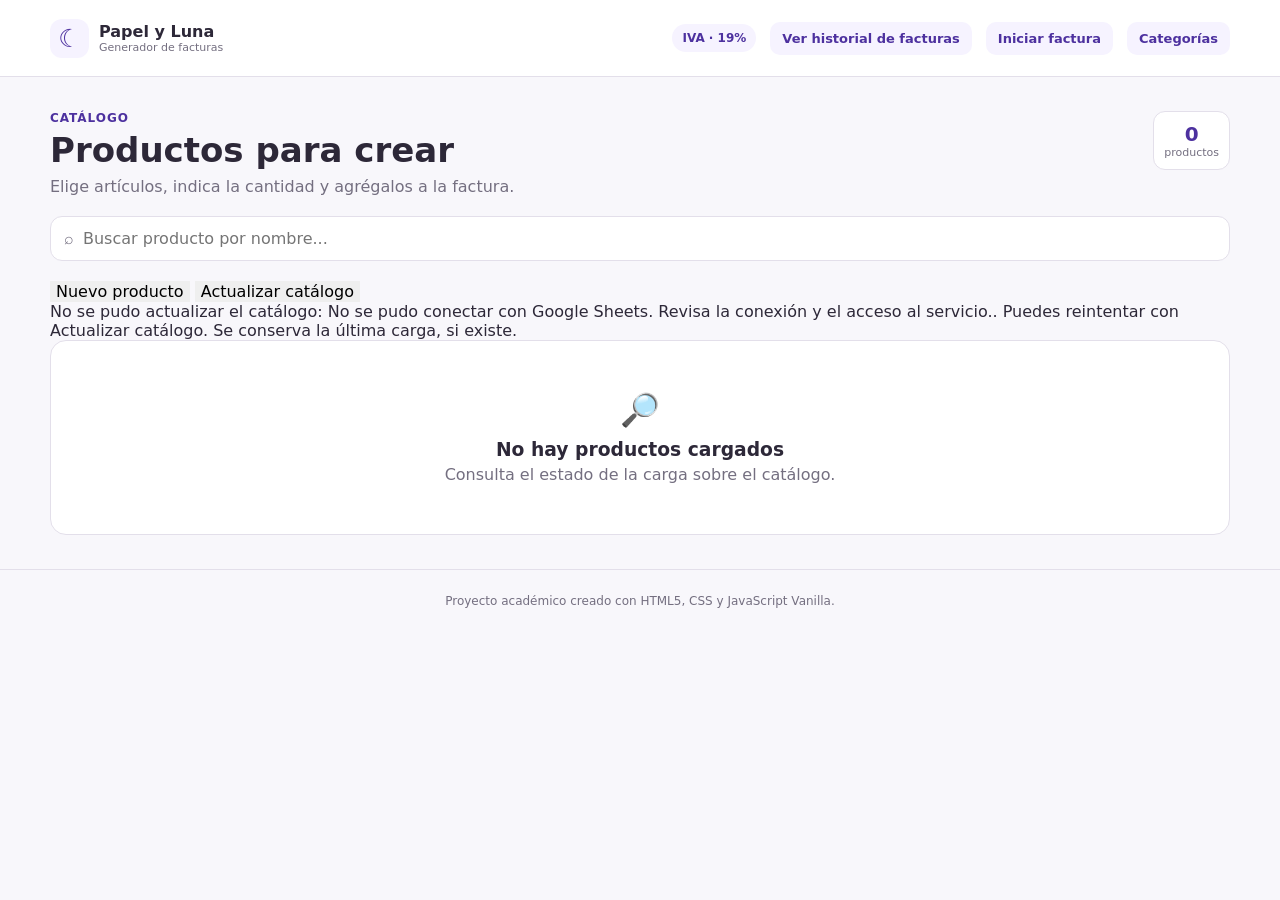
==== facturacion/index.html @ efb6a123 "fty" ====
<!DOCTYPE html>
<html lang="es">

<head>
    <meta charset="UTF-8">

    <meta
        name="viewport"
        content="width=device-width, initial-scale=1.0"
    >

    <meta
        name="description"
        content="Generador de facturas de la Papelería Papel y Luna"
    >

    <title>
        Papel y Luna | Generador de Facturas
    </title>

    <link
        rel="stylesheet"
        href="styles.css"
    >
</head>

<body>

    <!-- =====================================================
         ENCABEZADO
    ====================================================== -->

    <header class="header">

        <div class="container header__content">

            <a
                class="brand"
                href="#catalogo"
                aria-label="Papel y Luna, ir al catálogo"
            >

            
                <span
                    class="brand__icon"
                    aria-hidden="true"
                >
                    ☾
                </span>

                <span>

                    <strong>
                        Papel y Luna
                    </strong>

                    <small>
                        Generador de facturas
                    </small>

                </span>

            </a>

            <span class="tax-badge">
                IVA · 19%
            </span>

            <button
                id="historial"
                type="button"
            >
                Ver historial de facturas
            </button>

            <button
                id="inifactura"
                type="button"
            >
                Iniciar factura
            </button>

            <button id="btnCategorias" type="button"
                aria-controls="panelCategorias" aria-expanded="false">
                Categorías
            </button>

        </div>

    </header>


    <!-- =====================================================
         CONTENIDO
    ====================================================== -->

    <section id="panelCategorias" class="container categorias-panel" hidden
        aria-labelledby="tituloCategorias">
        <div class="categorias-encabezado">
            <h2 id="tituloCategorias">Categorías</h2>
            <button id="recargarCategorias" type="button">Actualizar lista</button>
        </div>
        <form id="formCategoria" class="categorias-form">
            <label for="nombreCategoria" id="etiquetaCategoria">Nueva categoría</label>
            <input id="nombreCategoria" class="input-text" type="text" required
                autocomplete="off" placeholder="Nombre de la categoría" disabled>
            <div class="categorias-acciones">
                <button id="guardarCategoria" type="submit" disabled>Crear categoría</button>
                <button id="cancelarCategoria" type="button" disabled>Cancelar</button>
            </div>
        </form>
        <label for="buscarCategorias">Buscar categoría por nombre</label>
        <input id="buscarCategorias" class="input-text" type="search" autocomplete="off"
            placeholder="Escribe el nombre de la categoría">
        <p id="estadoCategorias" role="status" aria-live="polite"></p>
        <ul id="listaCategorias" aria-label="Categorías disponibles"></ul>
    </section>

    <main class="container layout factura-no-iniciada">


        <!-- =================================================
             CATÁLOGO
        ================================================== -->

        <section
            id="catalogo"
            class="catalog"
            aria-labelledby="titulo-catalogo"
        >

            <div class="section-heading">

                <div>

                    <span class="eyebrow">
                        Catálogo
                    </span>

                    <h1 id="titulo-catalogo">
                        Productos para crear
                    </h1>

                    <p>
                        Elige artículos, indica la cantidad
                        y agrégalos a la factura.
                    </p>

                </div>

                <div class="counter">

                    <strong id="contadorProductos">
                        0
                    </strong>

                    <span>
                        productos
                    </span>

                </div>

            </div>


            <!-- BUSCADOR -->

            <label
                class="search"
                for="buscador"
            >

                <span aria-hidden="true">
                    ⌕
                </span>

                <input
                    id="buscador"
                    type="search"
                    placeholder="Buscar producto por nombre..."
                    autocomplete="off"
                >

            </label>


            <!--
                Las tarjetas se crean dinámicamente
                desde app.js
            -->

            <button id="nuevoProducto" type="button">Nuevo producto</button>
            <button id="recargarProductos" type="button">Actualizar catálogo</button>
            <form id="formProducto" class="producto-form" hidden>
                <h2 id="tituloProducto">Nuevo producto</h2>
                <label>Nombre<input id="productoNombre" required type="text"></label>
                <label>Código<input id="productoCodigo" type="text"></label>
                <label>Categoría<select id="productoCategoria" required></select></label>
                <label>Precio de venta<input id="productoPrecio" required type="number" min="0" step="any"></label>
                <label>Costo<input id="productoCosto" required type="number" min="0" step="any"></label>
                <label>Stock inicial<input id="productoStock" required type="number" min="0" step="1" value="0"></label>
                <label><input id="productoSeguimiento" type="checkbox" checked> Seguimiento de inventario</label>
                <p>El stock y el seguimiento se definen al crear. No se modifican desde esta edición.</p>
                <div>
                    <button id="guardarProducto" type="submit">Guardar producto</button>
                    <button id="cancelarProducto" type="button">Cancelar</button>
                </div>
                <p id="mensajeProducto" role="status" aria-live="polite"></p>
            </form>
            <p id="estadoProductos" role="status" aria-live="polite"></p>
            <div
                id="catalogoProductos"
                class="products-grid"
                aria-live="polite"
            ></div>

        </section>


        <!-- =================================================
             FACTURA
        ================================================== -->

        <aside
            id="panelFactura"
            class="invoice"
            aria-labelledby="titulo-factura"
            hidden
        >

            <div class="invoice__card">


                <!-- ENCABEZADO FACTURA -->

                <div class="invoice__header">

                    <div>

                        <span class="eyebrow">
                            Factura actual
                        </span>

                        <h2 id="titulo-factura">
                            Resumen de compra
                        </h2>

                    </div>

                    <span
                        id="contadorFactura"
                        class="invoice__count"
                        aria-label="Productos distintos en factura"
                    >
                        0
                    </span>

                </div>


                <!-- ENCABEZADOS -->

                <div
                    class="invoice__labels"
                    aria-hidden="true"
                >

                    <span>
                        Producto
                    </span>

                    <span>
                        Cant.
                    </span>

                    <span>
                        Subtotal
                    </span>

                    <span></span>

                </div>


                <!-- PRODUCTOS FACTURA -->

                <div
                    id="facturaItems"
                    class="invoice__items"
                    aria-live="polite"
                ></div>


                <!-- TOTALES -->

                <div
                    id="totalesFactura"
                    class="totals"
                ></div>


                <!-- DATOS FACTURA -->

                <div id="botonesFactura">

                    <div class="trabajador">

                        <label for="trabajador">
                            Nombre del trabajador:
                        </label>

                        <input
                            type="text"
                            id="trabajador"
                            name="Trabajador"
                            required
                            class="input-text"
                            autocomplete="off"
                        >

                    </div>


                    <label for="mtdpago">
                        Elige el método de pago:
                    </label>

                    <select
                        id="mtdpago"
                        name="mtdpago"
                    >

                        <option value="efectivo">
                            Efectivo
                        </option>

                        <option value="nequi">
                            Nequi
                        </option>

                        <option value="debito">
                            Tarjeta débito
                        </option>

                    </select>


                    <button
                        id="btnimprimirFactura"
                        type="button"
                    >
                        Imprimir factura
                    </button>


                    <button
                        id="btncancelarFactura"
                        type="button"
                    >
                        Cancelar factura
                    </button>


                    <button
                        id="btnGenerarFactura"
                        type="button"
                    >
                        Generar factura
                    </button>

                </div>

            </div>


            <!-- =================================================
                 DINERO RECIBIDO / CAMBIO
            ================================================== -->

            <div
                class="cambio"
                id="seccionCambio"
            >

                <label for="cambio">
                    Introduzca el dinero que le dio el cliente:
                </label>

                <input
                    type="number"
                    id="cambio"
                    name="cambio"
                    min="0"
                    step="1"
                    class="input-text"
                    placeholder="Ej. 100000"
                >

                <div
                    id="resultadoCambio"
                    class="resultado-cambio"
                    aria-live="polite"
                >
                    El cambio que se le debe dar al cliente es:
                    <strong>$ 0</strong>
                </div>

            </div>


            <!-- =================================================
                 CONFIRMACIÓN
            ================================================== -->

            <div
                id="ventaConfirmada"
                class="venta-confirmada"
                aria-live="polite"
            >
                <p>
                    Venta pendiente
                </p>
            </div>

        </aside>

    </main>


    <!-- =====================================================
         TOAST
    ====================================================== -->

    <div
        id="toast"
        class="toast"
        role="status"
        aria-live="polite"
    ></div>


    <!-- =====================================================
         FOOTER
    ====================================================== -->

    <footer class="footer">
        Proyecto académico creado con HTML5,
        CSS y JavaScript Vanilla.
    </footer>


    <!-- =====================================================
         JAVASCRIPT
    ====================================================== -->

    <script src="utils.js"></script>

    <script src="api.js"></script>

    <script src="categories.js"></script>

    <script src="products.js"></script>
    <script src="product-form.js"></script>

    <script src="Historial_de_ventas.js"></script>

    <script src="app.js"></script>

</body>

</html>
---- facturacion/styles.css ----
/* =========================================================
   BASE DE LA APLICACIÓN
========================================================= */

:root {
    --primary: #6847c7;
    --primary-dark: #4d319f;
    --surface: #ffffff;
    --surface-soft: #f6f3ff;
    --page: #f8f7fb;
    --text: #2d2838;
    --text-soft: #746f80;
    --border: #e3dfea;
    --danger-bg: #fff0f2;
    --danger-text: #b12d4d;
    --success-bg: #ebf8f1;
    --success-text: #18724c;
    --radius-md: 16px;
    --shadow-sm: 0 2px 8px rgba(45, 40, 56, .06);
    --shadow-md: 0 12px 24px rgba(45, 40, 56, .12);
    --transition: 180ms ease;
}

* { box-sizing: border-box; }

body {
    min-width: 320px;
    margin: 0;
    background: var(--page);
    color: var(--text);
    font-family: Inter, ui-sans-serif, system-ui, -apple-system, BlinkMacSystemFont, "Segoe UI", sans-serif;
}

button, input, select { font: inherit; }
button { cursor: pointer; border: 0; }
button:focus-visible, input:focus-visible, select:focus-visible, a:focus-visible { outline: 3px solid #bba9f5; outline-offset: 2px; }

.container { width: min(1180px, calc(100% - 32px)); margin: 0 auto; }
.header { background: var(--surface); border-bottom: 1px solid var(--border); }
.header__content { display: flex; align-items: center; gap: 14px; min-height: 76px; }
.brand { display: inline-flex; align-items: center; gap: 10px; color: inherit; text-decoration: none; margin-right: auto; }
.brand__icon { display: grid; place-items: center; width: 39px; height: 39px; border-radius: 12px; background: var(--surface-soft); color: var(--primary-dark); font-size: 25px; }
.brand strong, .brand small { display: block; }
.brand small { color: var(--text-soft); font-size: 11px; }
.tax-badge { padding: 7px 10px; border-radius: 999px; background: var(--surface-soft); color: var(--primary-dark); font-size: 12px; font-weight: 700; }
.header button { padding: 9px 12px; border-radius: 10px; background: var(--surface-soft); color: var(--primary-dark); font-size: 13px; font-weight: 700; }
.header button:hover { background: #e9e2ff; }

/* Categorías: panel independiente, sin cambiar la distribución de facturación. */
.header__content { flex-wrap: wrap; padding-top: 10px; padding-bottom: 10px; }
.categorias-panel { margin-top: 24px; padding: 20px; border: 1px solid var(--border); border-radius: var(--radius-md); background: var(--surface); }
.categorias-encabezado { display: flex; flex-wrap: wrap; align-items: center; justify-content: space-between; gap: 12px; margin-bottom: 16px; }
.categorias-encabezado button { padding: 10px 14px; border-radius: 10px; background: var(--surface-soft); color: var(--primary-dark); }
.categorias-panel label { display: block; margin-bottom: 6px; }
.categorias-panel p { margin-top: 12px; }
.categorias-panel ul { margin: 12px 0 0; padding: 0; list-style: none; }
.categorias-panel li { padding: 10px 0; border-bottom: 1px solid var(--border); overflow-wrap: anywhere; }
.categorias-panel .categorias-error { color: var(--danger-text); }
.categorias-panel button:disabled, .categorias-panel input:disabled { opacity: .6; cursor: wait; }
.categorias-form { margin-bottom: 24px; padding-bottom: 20px; border-bottom: 1px solid var(--border); }
.categorias-acciones { display: flex; flex-wrap: wrap; gap: 8px; margin-top: 8px; }
.categorias-acciones button { padding: 10px 14px; border-radius: 10px; background: var(--surface-soft); color: var(--primary-dark); }
#guardarCategoria { background: var(--primary); color: white; }
.categorias-panel li { display: flex; flex-wrap: wrap; align-items: center; justify-content: space-between; gap: 8px; }
.categorias-panel li > span { min-width: 0; flex: 1 1 180px; }

.layout { display: grid; grid-template-columns: minmax(0, 1fr) minmax(330px, 390px); gap: 28px; padding: 34px 0; align-items: start; }
.layout.factura-no-iniciada { grid-template-columns: minmax(0, 1fr); }
.section-heading { display: flex; justify-content: space-between; gap: 16px; align-items: start; margin-bottom: 20px; }
.eyebrow { display: block; margin-bottom: 5px; color: var(--primary-dark); font-size: 12px; font-weight: 800; letter-spacing: .08em; text-transform: uppercase; }
h1, h2, h3, p { margin: 0; }
h1 { font-size: clamp(25px, 3vw, 34px); }
.section-heading p { max-width: 560px; margin-top: 7px; color: var(--text-soft); }
.counter { min-width: 76px; padding: 10px; border: 1px solid var(--border); border-radius: 12px; background: var(--surface); text-align: center; }
.counter strong, .counter span { display: block; }
.counter strong { color: var(--primary-dark); font-size: 20px; }
.counter span { color: var(--text-soft); font-size: 11px; }
.search { display: flex; align-items: center; gap: 9px; margin-bottom: 20px; padding: 0 13px; border: 1px solid var(--border); border-radius: 12px; background: var(--surface); color: var(--text-soft); }
.search input { width: 100%; padding: 12px 0; border: 0; outline: 0; background: transparent; }
.products-grid { display: grid; grid-template-columns: repeat(auto-fill, minmax(225px, 1fr)); gap: 18px; }

.invoice { position: sticky; top: 18px; }
.invoice__card, .cambio { padding: 20px; border: 1px solid var(--border); border-radius: var(--radius-md); background: var(--surface); box-shadow: var(--shadow-sm); }
.invoice__header { display: flex; align-items: start; justify-content: space-between; gap: 12px; }
.invoice__header h2 { font-size: 21px; }
.invoice__count { display: grid; place-items: center; min-width: 30px; height: 30px; border-radius: 999px; background: var(--surface-soft); color: var(--primary-dark); font-size: 13px; font-weight: 800; }
.invoice__labels, .factura-fila { margin-top: 16px; }
.invoice__labels { display: grid; grid-template-columns: minmax(0, 1.5fr) 70px 100px 40px; gap: 8px; padding: 0 20px 7px; color: var(--text-soft); font-size: 10px; font-weight: 800; text-transform: uppercase; }
.invoice__items { max-height: 330px; overflow: auto; }
.empty-state { display: grid; min-height: 180px; place-items: center; padding: 25px; text-align: center; color: var(--text-soft); }
.empty-icon { font-size: 33px; }
.empty-state h3 { margin: 8px 0 5px; color: var(--text); font-size: 15px; }
.totals { margin-top: 10px; padding: 15px 0; border-top: 1px solid var(--border); }
#botonesFactura { display: grid; gap: 11px; }
#botonesFactura label { font-size: 12px; font-weight: 700; }
.trabajador { display: grid; gap: 6px; }
.input-text, #mtdpago { width: 100%; min-height: 42px; padding: 9px 11px; border: 1px solid var(--border); border-radius: 10px; background: var(--surface); color: var(--text); }
#botonesFactura button { min-height: 42px; padding: 9px 12px; border-radius: 10px; background: var(--surface-soft); color: var(--primary-dark); font-weight: 800; }
#botonesFactura #btnGenerarFactura { background: var(--primary); color: #fff; }
#botonesFactura #btncancelarFactura { background: var(--danger-bg); color: var(--danger-text); }
.cambio { margin-top: 14px; display: grid; gap: 9px; }
.cambio label { font-size: 12px; font-weight: 700; }
.footer { padding: 24px 16px; border-top: 1px solid var(--border); color: var(--text-soft); text-align: center; font-size: 12px; }

/* Complementos de facturación */


/* =========================================================
   TARJETAS DE PRODUCTOS
========================================================= */

.product-card {
    overflow: hidden;
    background: var(--surface);
    border: 1px solid var(--border);
    border-radius: var(--radius-md);
    box-shadow: var(--shadow-sm);
    transition:
        transform var(--transition),
        box-shadow var(--transition);
}

.product-card:hover {
    transform: translateY(-3px);
    box-shadow: var(--shadow-md);
}

.product-image {
    position: relative;
    height: 190px;
    overflow: hidden;
    background: var(--surface-soft);
}

.product-image img {
    width: 100%;
    height: 100%;
    object-fit: cover;
}

.categoria {
    position: absolute;
    left: 12px;
    bottom: 12px;
    padding: 6px 10px;
    border-radius: 999px;
    background: rgba(255, 255, 255, 0.92);
    color: var(--primary-dark);
    font-size: 11px;
    font-weight: 700;
}

.product-body {
    padding: 17px;
}

.product-body h3 {
    font-size: 17px;
}

.descripcion {
    min-height: 42px;
    margin-top: 6px;
    color: var(--text-soft);
    font-size: 13px;
}

.product-bottom {
    display: flex;
    align-items: flex-end;
    justify-content: space-between;
    gap: 12px;
    margin-top: 18px;
}

.precio {
    display: block;
    margin-bottom: 9px;
    color: var(--primary-dark);
    font-size: 17px;
    font-weight: 800;
}

.cantidad-control {
    display: flex;
    align-items: center;
    gap: 7px;
}

.cantidad-control label {
    color: var(--text-soft);
    font-size: 11px;
}

.cantidad-control input {
    width: 65px;
    min-height: 36px;
    padding: 6px 8px;
    border: 1px solid var(--border);
    border-radius: 9px;
    outline: none;
}

.btn-agregar {
    min-height: 40px;
    padding: 9px 14px;
    border-radius: 11px;
    background: var(--primary);
    color: white;
    font-size: 12px;
    font-weight: 800;
}

.btn-agregar:hover {
    background: var(--primary-dark);
}


/* =========================================================
   FILAS DE FACTURA
========================================================= */

.factura-fila {
    display: grid;

    grid-template-columns:
        minmax(0, 1.5fr)
        70px
        100px
        40px;

    gap: 8px;

    align-items: center;

    padding: 12px 20px;

    border-bottom:
        1px solid var(--border);
}

.nombre-producto {
    min-width: 0;
}

.nombre-producto strong {
    display: block;
    font-size: 13px;
}

.nombre-producto small {
    display: block;
    margin-top: 3px;
    color: var(--text-soft);
    font-size: 11px;
}

.cantidad-factura {
    width: 65px;
    min-height: 36px;
    padding: 5px 7px;
    border: 1px solid var(--border);
    border-radius: 9px;
    outline: none;
}

.subtotal-producto {
    color: var(--primary-dark);
    font-size: 12px;
    font-weight: 700;
}

.btn-eliminar {
    width: 34px;
    height: 34px;
    border-radius: 9px;
    background: var(--danger-bg);
    color: var(--danger-text);
    font-size: 19px;
    font-weight: 700;
}


/* =========================================================
   TOTALES
========================================================= */

.total-linea {
    display: flex;
    justify-content: space-between;
    gap: 16px;
    padding: 4px 0;
    font-size: 14px;
}

.total-final {
    margin-top: 8px;
    padding-top: 10px;
    border-top: 1px solid var(--border);
    font-size: 16px;
    font-weight: 800;
}


/* =========================================================
   CAMBIO
========================================================= */

.resultado-cambio {
    display: flex;
    justify-content: space-between;
    gap: 12px;

    padding: 11px 13px;

    border-radius: 10px;

    background: var(--surface-soft);

    color: var(--text-soft);

    font-size: 13px;
}

.resultado-cambio strong {
    color: var(--primary-dark);
}

.resultado-error {
    background: var(--danger-bg);
    color: var(--danger-text);
}

.resultado-error strong {
    color: var(--danger-text);
}

.resultado-correcto {
    background: var(--success-bg);
    color: var(--success-text);
}

.resultado-correcto strong {
    color: var(--success-text);
}

.oculto {
    display: none !important;
}


/* =========================================================
   VENTA CONFIRMADA
========================================================= */

.venta-confirmada {
    width: min(100%, 920px);
}

.venta-confirmada p,
.venta-confirmada > div {
    padding: 13px 16px;
    text-align: center;

    color: var(--text-soft);

    background: var(--surface);

    border:
        1px solid var(--border);

    border-radius: 12px;

    font-size: 13px;
}

.venta-confirmada.confirmada > div {
    display: flex;
    flex-wrap: wrap;
    justify-content: center;
    gap: 7px 18px;

    color: var(--success-text);

    background: var(--success-bg);

    border-color: #c9e5d9;
}

.venta-confirmada.confirmada strong {
    width: 100%;
    font-size: 15px;
}

.venta-confirmada.confirmada span {
    font-size: 12px;
}


/* =========================================================
   TOAST
========================================================= */

.toast {
    opacity: 0;
    pointer-events: none;
    transform: translateY(10px);

    transition:
        opacity var(--transition),
        transform var(--transition);
}

.toast.visible {
    opacity: 1;
    pointer-events: auto;
    transform: translateY(0);
}

.toast.success {
    background: var(--success-text);
}

.toast.error {
    background: var(--danger-text);
}


/* =========================================================
   SIN RESULTADOS
========================================================= */

.no-results {
    grid-column: 1 / -1;

    padding: 50px 20px;

    text-align: center;

    background: var(--surface);

    border:
        1px solid var(--border);

    border-radius: var(--radius-md);
}

.no-results span {
    font-size: 32px;
}

.no-results h3 {
    margin-top: 10px;
}

.no-results p {
    margin-top: 5px;
    color: var(--text-soft);
}


/* =========================================================
   MÓVIL
========================================================= */

@media (max-width: 650px) {

    .header__content {
        flex-wrap: wrap;
        padding: 12px 0;
    }

    .brand {
        width: 100%;
    }

    .layout {
        grid-template-columns: minmax(0, 1fr);
        padding-top: 22px;
    }

    .invoice {
        position: static;
    }

    .factura-fila {

        grid-template-columns:
            minmax(0, 1fr)
            64px
            38px;

        grid-template-areas:
            "producto cantidad eliminar"
            "subtotal subtotal subtotal";

        padding:
            12px
            16px;
    }

    .nombre-producto {
        grid-area: producto;
    }

    .cantidad-factura {
        grid-area: cantidad;
        width: 60px;
    }

    .subtotal-producto {
        grid-area: subtotal;
        margin-top: 5px;
    }

    .btn-eliminar {
        grid-area: eliminar;
    }

    
    .product-bottom {
        align-items: stretch;
        flex-direction: column;
    }

    .btn-agregar {
        width: 100%;
    }

    .resultado-cambio {
        align-items: flex-start;
        flex-direction: column;
    }

    .venta-confirmada.confirmada > div {
        align-items: center;
        flex-direction: column;
    }

}
.producto-form:not([hidden]) {
    display: grid;
    gap: 12px;
    padding: 16px;
    margin: 16px 0;
    border: 1px solid #d8d8e0;
    border-radius: 12px;
}
.producto-form label { display: grid; gap: 4px; min-width: 0; }
.producto-form input:not([type="checkbox"]), .producto-form select {
    width: 100%; min-width: 0; box-sizing: border-box; padding: 8px;
}
.producto-form button, .btn-editar-producto { margin: 4px 0; }
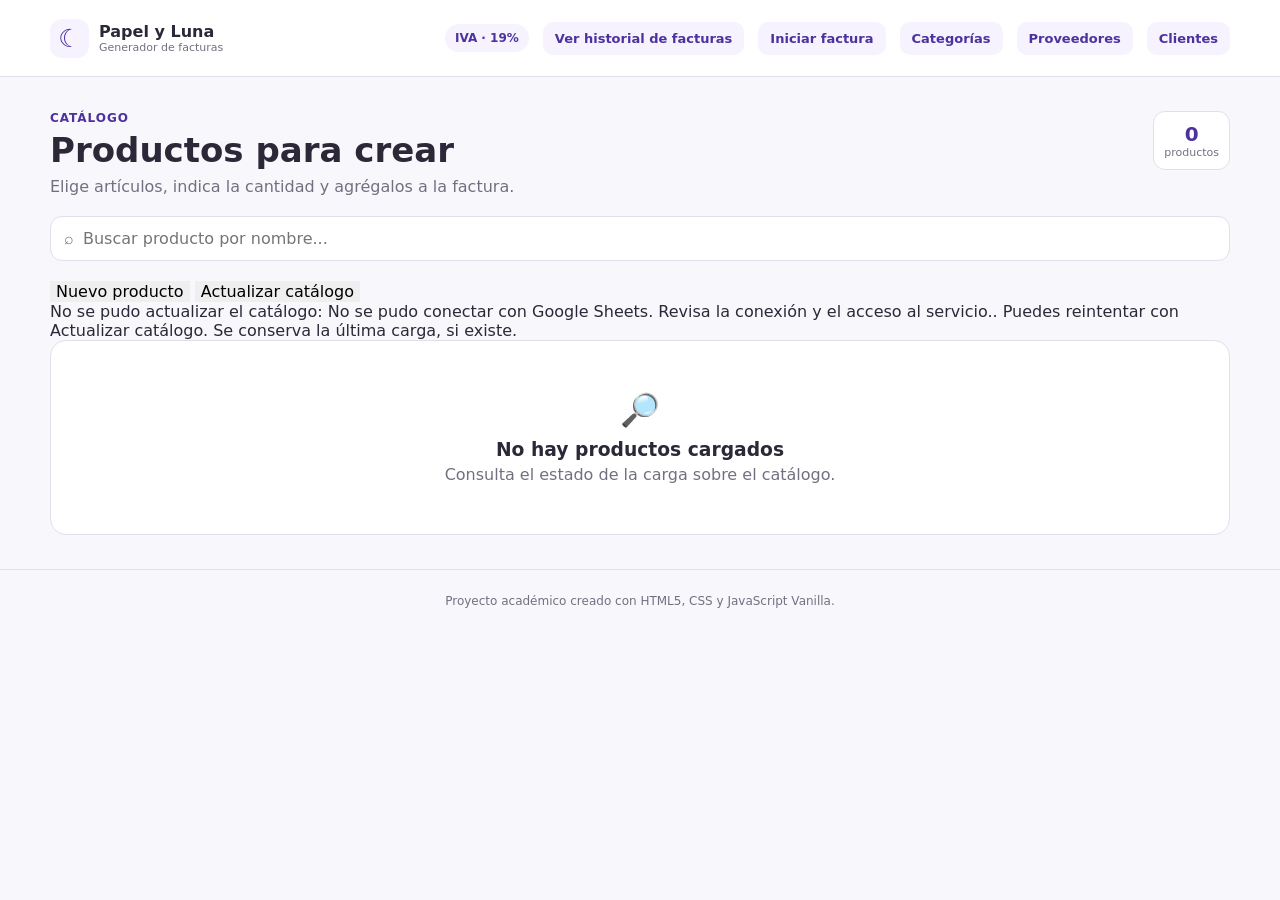
==== commit 8a22dcb5: "dfb" ====
--- a/facturacion/index.html
+++ b/facturacion/index.html
@@ -84,6 +84,10 @@
                 aria-controls="panelCategorias" aria-expanded="false">
                 Categorías
             </button>
+            <button id="btnProveedores" type="button"
+                aria-controls="panelProveedores" aria-expanded="false">Proveedores</button>
+            <button id="btnClientes" type="button"
+                aria-controls="panelClientes" aria-expanded="false">Clientes</button>
 
         </div>
 
@@ -114,6 +118,54 @@
             placeholder="Escribe el nombre de la categoría">
         <p id="estadoCategorias" role="status" aria-live="polite"></p>
         <ul id="listaCategorias" aria-label="Categorías disponibles"></ul>
+    </section>
+
+    <section id="panelProveedores" class="container categorias-panel" hidden aria-labelledby="tituloProveedores">
+        <div class="categorias-encabezado">
+            <h2 id="tituloProveedores">Proveedores</h2>
+            <button id="recargarProveedores" type="button">Actualizar lista</button>
+        </div>
+        <form id="formProveedor" class="categorias-form">
+            <h3 id="etiquetaProveedor">Nuevo proveedor</h3>
+            <label for="proveedorNombre">Nombre (obligatorio)</label>
+            <input id="proveedorNombre" class="input-text" type="text" required disabled>
+            <label for="proveedorTelefono">Teléfono</label>
+            <input id="proveedorTelefono" class="input-text" type="tel" disabled>
+            <label for="proveedorCorreo">Correo</label>
+            <input id="proveedorCorreo" class="input-text" type="email" disabled>
+            <div class="categorias-acciones">
+                <button id="guardarProveedor" type="submit" disabled>Guardar proveedor</button>
+                <button id="cancelarProveedor" type="button" disabled>Cancelar edición</button>
+            </div>
+        </form>
+        <label for="buscarProveedores">Buscar por nombre, teléfono o correo</label>
+        <input id="buscarProveedores" class="input-text" type="search" disabled>
+        <p id="estadoProveedores" role="status" aria-live="polite"></p>
+        <ul id="listaProveedores" aria-label="Proveedores registrados"></ul>
+    </section>
+
+    <section id="panelClientes" class="container categorias-panel" hidden aria-labelledby="tituloClientes">
+        <div class="categorias-encabezado">
+            <h2 id="tituloClientes">Clientes</h2>
+            <button id="recargarClientes" type="button">Actualizar lista</button>
+        </div>
+        <form id="formCliente" class="categorias-form">
+            <h3 id="etiquetaCliente">Nuevo cliente</h3>
+            <label for="clienteNombre">Nombre (obligatorio)</label>
+            <input id="clienteNombre" class="input-text" type="text" required disabled>
+            <label for="clienteTelefono">Teléfono</label>
+            <input id="clienteTelefono" class="input-text" type="tel" disabled>
+            <label for="clienteCorreo">Correo</label>
+            <input id="clienteCorreo" class="input-text" type="email" disabled>
+            <div class="categorias-acciones">
+                <button id="guardarCliente" type="submit" disabled>Guardar cliente</button>
+                <button id="cancelarCliente" type="button" disabled>Cancelar edición</button>
+            </div>
+        </form>
+        <label for="buscarClientes">Buscar por nombre, teléfono o correo</label>
+        <input id="buscarClientes" class="input-text" type="search" disabled>
+        <p id="estadoClientes" role="status" aria-live="polite"></p>
+        <ul id="listaClientes" aria-label="Clientes registrados"></ul>
     </section>
 
     <main class="container layout factura-no-iniciada">
@@ -458,6 +510,8 @@
     <script src="api.js"></script>
 
     <script src="categories.js"></script>
+    <script src="suppliers.js"></script>
+    <script src="customers.js"></script>
 
     <script src="products.js"></script>
     <script src="product-form.js"></script>
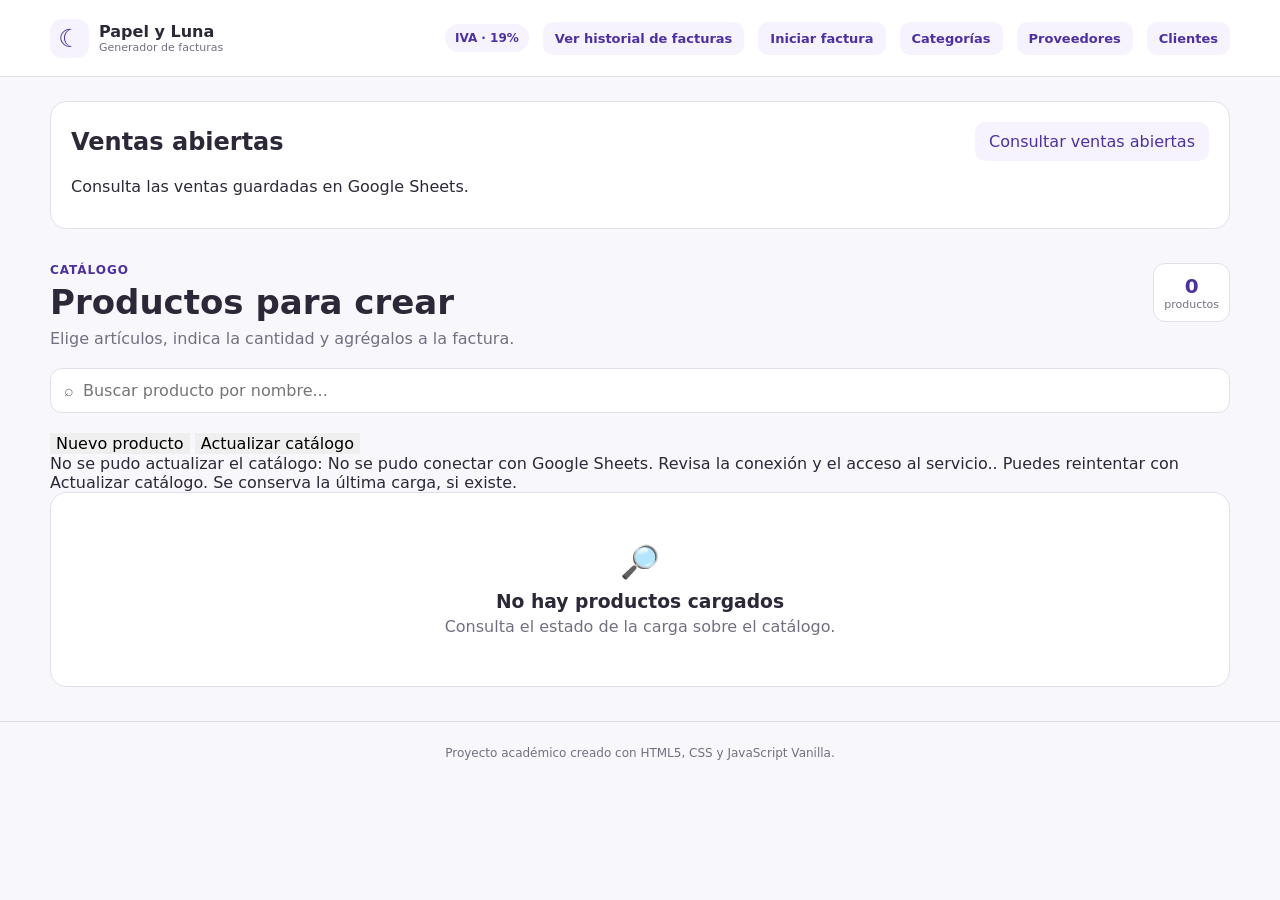
==== commit eba96275: "dtg" ====
--- a/facturacion/index.html
+++ b/facturacion/index.html
@@ -20,7 +20,7 @@
 
     <link
         rel="stylesheet"
-        href="styles.css"
+        href="styles.css?v=mvp2-ventas-2"
     >
 </head>
 
@@ -168,6 +168,16 @@
         <ul id="listaClientes" aria-label="Clientes registrados"></ul>
     </section>
 
+    <section class="container categorias-panel" id="panelVentasAbiertas" aria-labelledby="tituloVentasAbiertas">
+        <div class="categorias-encabezado">
+            <h2 id="tituloVentasAbiertas">Ventas abiertas</h2>
+            <button id="recargarVentasAbiertas" type="button">Consultar ventas abiertas</button>
+            <button id="reintentarCierre" type="button" hidden>Reintentar cierre pendiente</button>
+        </div>
+        <p id="estadoVentasAbiertas" role="status" aria-live="polite">Consulta las ventas guardadas en Google Sheets.</p>
+        <ul id="listaVentasAbiertas"></ul>
+    </section>
+
     <main class="container layout factura-no-iniciada">
 
 
@@ -373,6 +383,13 @@
                     </div>
 
 
+                    <label for="clienteVenta">Cliente (opcional, obligatorio para Debe)</label>
+                    <select id="clienteVenta" disabled>
+                        <option value="">Sin cliente</option>
+                    </select>
+                    <button id="recargarClientesVenta" type="button">Actualizar clientes</button>
+                    <p id="estadoClientesVenta" role="status" aria-live="polite"></p>
+
                     <label for="mtdpago">
                         Elige el método de pago:
                     </label>
@@ -393,6 +410,7 @@
                         <option value="debito">
                             Tarjeta débito
                         </option>
+                        <option value="debe">Debe</option>
 
                     </select>
 
@@ -419,6 +437,7 @@
                     >
                         Generar factura
                     </button>
+                    <button id="guardarVentaAbierta" type="button">Guardar como abierta</button>
 
                 </div>
 
@@ -505,20 +524,22 @@
          JAVASCRIPT
     ====================================================== -->
 
-    <script src="utils.js"></script>
-
-    <script src="api.js"></script>
-
-    <script src="categories.js"></script>
-    <script src="suppliers.js"></script>
-    <script src="customers.js"></script>
-
-    <script src="products.js"></script>
-    <script src="product-form.js"></script>
-
-    <script src="Historial_de_ventas.js"></script>
-
-    <script src="app.js"></script>
+    <script src="utils.js?v=mvp2-ventas-2"></script>
+
+    <script src="api.js?v=mvp2-ventas-2"></script>
+
+    <script src="categories.js?v=mvp2-ventas-2"></script>
+    <script src="suppliers.js?v=mvp2-ventas-2"></script>
+    <script src="customers.js?v=mvp2-ventas-2"></script>
+    <script src="sale-customer.js?v=mvp2-ventas-2"></script>
+    <script src="open-sales.js?v=mvp2-ventas-2"></script>
+    <script src="sales-data.js?v=mvp2-ventas-2"></script>
+    <script src="close-sales.js?v=mvp2-ventas-2"></script>
+
+    <script src="products.js?v=mvp2-ventas-2"></script>
+    <script src="product-form.js?v=mvp2-ventas-2"></script>
+
+    <script src="app.js?v=mvp2-ventas-2"></script>
 
 </body>
 
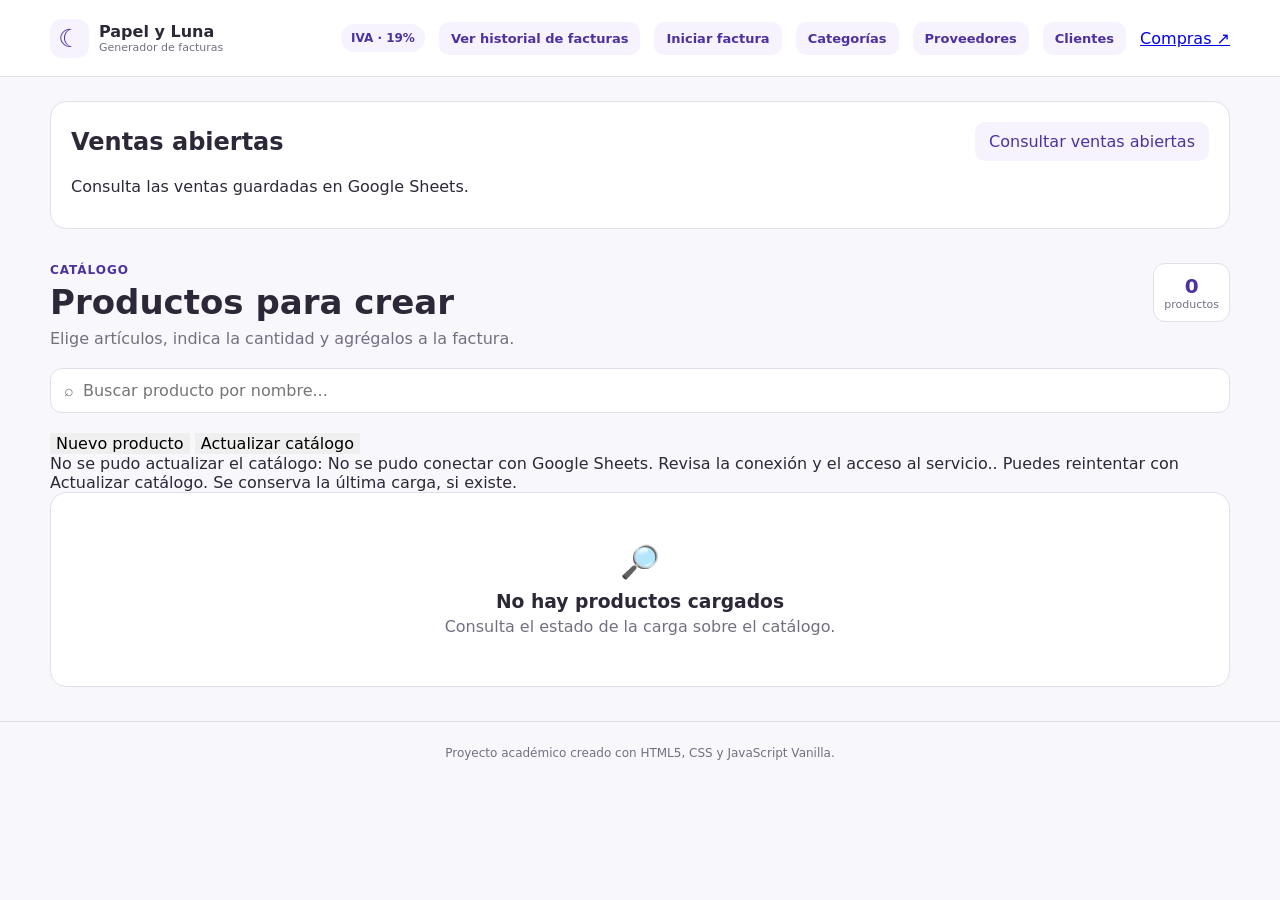
==== commit 09932405: "fyu" ====
--- a/facturacion/index.html
+++ b/facturacion/index.html
@@ -88,6 +88,7 @@
                 aria-controls="panelProveedores" aria-expanded="false">Proveedores</button>
             <button id="btnClientes" type="button"
                 aria-controls="panelClientes" aria-expanded="false">Clientes</button>
+            <a href="compras.html" target="_blank" rel="noopener">Compras ↗</a>
 
         </div>
 
@@ -526,20 +527,20 @@
 
     <script src="utils.js?v=mvp2-ventas-2"></script>
 
-    <script src="api.js?v=mvp2-ventas-2"></script>
+    <script src="api.js?v=mvp2-compras-1"></script>
 
     <script src="categories.js?v=mvp2-ventas-2"></script>
     <script src="suppliers.js?v=mvp2-ventas-2"></script>
     <script src="customers.js?v=mvp2-ventas-2"></script>
     <script src="sale-customer.js?v=mvp2-ventas-2"></script>
-    <script src="open-sales.js?v=mvp2-ventas-2"></script>
+    <script src="open-sales.js?v=mvp2-cierre-3"></script>
     <script src="sales-data.js?v=mvp2-ventas-2"></script>
-    <script src="close-sales.js?v=mvp2-ventas-2"></script>
+    <script src="close-sales.js?v=mvp2-cierre-3"></script>
 
     <script src="products.js?v=mvp2-ventas-2"></script>
     <script src="product-form.js?v=mvp2-ventas-2"></script>
 
-    <script src="app.js?v=mvp2-ventas-2"></script>
+    <script src="app.js?v=mvp2-cierre-3"></script>
 
 </body>
 
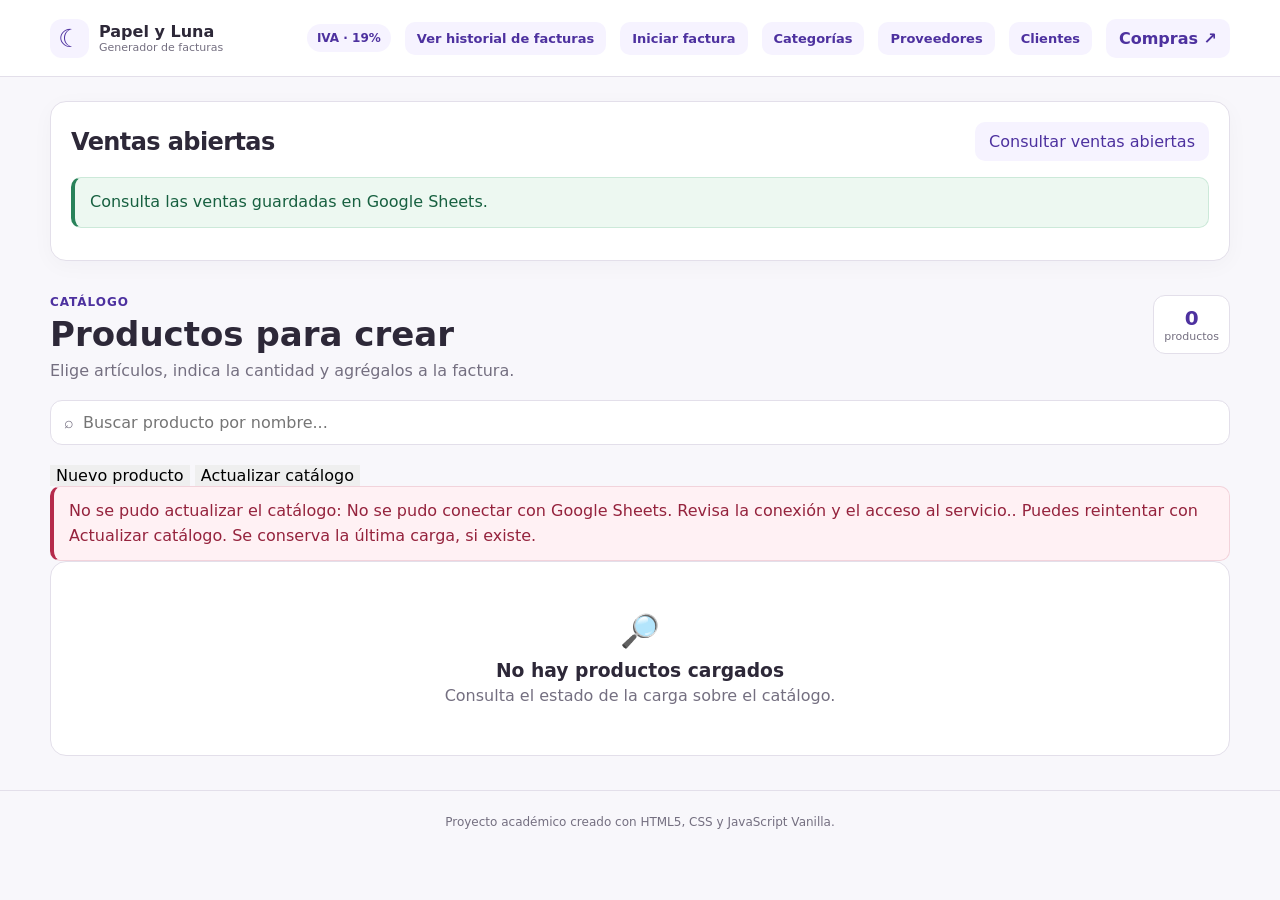
==== commit 61a8361b: "egr" ====
--- a/facturacion/index.html
+++ b/facturacion/index.html
@@ -2,6 +2,7 @@
 <html lang="es">
 
 <head>
+    <script src="ui-feedback.js?v=1"></script>
     <meta charset="UTF-8">
 
     <meta
@@ -22,7 +23,9 @@
         rel="stylesheet"
         href="styles.css?v=mvp2-ventas-2"
     >
+    <link rel="stylesheet" href="ui-theme.css?v=1">
 </head>
+
 
 <body>
 
@@ -529,18 +532,18 @@
 
     <script src="api.js?v=mvp2-compras-1"></script>
 
-    <script src="categories.js?v=mvp2-ventas-2"></script>
-    <script src="suppliers.js?v=mvp2-ventas-2"></script>
-    <script src="customers.js?v=mvp2-ventas-2"></script>
+    <script src="categories.js?v=mvp2-ui-1"></script>
+    <script src="suppliers.js?v=mvp2-ui-1"></script>
+    <script src="customers.js?v=mvp2-ui-1"></script>
     <script src="sale-customer.js?v=mvp2-ventas-2"></script>
-    <script src="open-sales.js?v=mvp2-cierre-3"></script>
+    <script src="open-sales.js?v=mvp2-ui-1"></script>
     <script src="sales-data.js?v=mvp2-ventas-2"></script>
     <script src="close-sales.js?v=mvp2-cierre-3"></script>
 
     <script src="products.js?v=mvp2-ventas-2"></script>
-    <script src="product-form.js?v=mvp2-ventas-2"></script>
-
-    <script src="app.js?v=mvp2-cierre-3"></script>
+    <script src="product-form.js?v=mvp2-ui-1"></script>
+
+    <script src="app.js?v=mvp2-ui-1"></script>
 
 </body>
 
--- a/facturacion/ui-theme.css
+++ b/facturacion/ui-theme.css
@@ -0,0 +1,71 @@
+/* Complementos compartidos; conserva la paleta, las tablas y el catálogo existentes. */
+:root { --ui-morado: #6847c7; --ui-tinta: #2d2838; --ui-borde: #e3dfea; --ui-rojo: #a52243; }
+button, select, input { font: inherit; }
+button { transition: background-color .18s ease, box-shadow .18s ease, transform .18s ease; }
+button:focus-visible, summary:focus-visible, select:focus-visible { outline: 3px solid #bba9f5; outline-offset: 3px; }
+button:disabled { cursor: not-allowed; opacity: .55; }
+.categorias-panel, .producto-form, .compras section { box-shadow: 0 5px 22px #2d283808; }
+.categorias-panel h2, .compras h2 { letter-spacing: -.025em; }
+.categorias-form { display: grid; gap: 9px; }
+.categorias-form input, .producto-form input:not([type=checkbox]), .producto-form select,
+.compra-campos input, .compra-campos select { border: 1px solid var(--ui-borde); border-radius: 11px; padding: 11px 12px; background: #fff; color: var(--ui-tinta); }
+.categorias-form input:focus, .producto-form input:focus, .compra-campos input:focus { border-color: #a78fe5; box-shadow: 0 0 0 3px #6847c710; }
+.categorias-acciones button, .producto-form button, .compras button, #recargarHistorial,
+#revisarMigracion, #reintentarImportacion, .importar-historica {
+    min-height: 42px; padding: 10px 16px; border: 1px solid var(--ui-borde); border-radius: 11px;
+    background: #f6f3ff; color: #4d319f; font-weight: 650;
+}
+.categorias-acciones button:hover:not(:disabled), .compras button:hover:not(:disabled),
+#recargarHistorial:hover:not(:disabled), .importar-historica:hover:not(:disabled) { background: #ece5ff; }
+.categorias-form button[type=submit], .producto-form button[type=submit], .compras button[type=submit] {
+    background: var(--ui-morado); color: #fff; border-color: transparent; box-shadow: 0 4px 12px #6847c726;
+}
+.categorias-form button[type=submit]:hover:not(:disabled), .compras button[type=submit]:hover:not(:disabled) { background: #4d319f; }
+.categorias-acciones button[aria-label^="Eliminar"], .btn-eliminar-producto { color: var(--ui-rojo); background: #fff0f3; border-color: #f3d6de; }
+.categorias-panel li:last-child { border-bottom: 0; }
+.header__content > a:not(.brand) { color: #4d319f; background: #f6f3ff; padding: 10px 13px; border-radius: 10px; text-decoration: none; font-weight: 650; }
+.compras { gap: 24px; }
+.compras > #recargarCompras { justify-self: start; }
+.compras caption { padding: 14px 0; text-align: left; color: #746f80; font-size: 13px; }
+.compras th { background: #f8f6fc; color: #625b70; font-size: 12px; }
+.compras output { font-size: 22px; font-weight: 750; color: #4d319f; }
+.compras li { list-style: none; border-bottom: 1px solid var(--ui-borde); }
+.compras ul { padding: 0; }
+.table-wrapper > details { margin: 16px; padding: 16px; background: #fbfaff; border: 1px solid var(--ui-borde); border-radius: 13px; }
+.table-wrapper summary { cursor: pointer; color: #4d319f; font-weight: 700; }
+.table-wrapper details p { margin-block: 12px; line-height: 1.6; }
+.table-wrapper > label, .table-wrapper > button, .table-wrapper > select { margin: 12px 0 8px 16px; }
+.table-wrapper > p { margin: 12px 16px; line-height: 1.6; }
+#fuenteHistorial { max-width: calc(100% - 32px); padding: 11px; border: 1px solid var(--ui-borde); border-radius: 10px; background: white; color: var(--ui-tinta); }
+.ui-estado { padding: 12px 15px; border: 1px solid #e4ddf7; border-left: 4px solid #8b6ed2; border-radius: 10px; background: #f6f3ff; color: #4d319f; line-height: 1.55; overflow-wrap: anywhere; animation: ui-entrar .2s ease-out; }
+.ui-estado:empty { display: none; }
+.ui-estado[data-tipo=success] { color: #176040; background: #edf8f1; border-color: #cce9d9; border-left-color: #29825a; }
+.ui-estado[data-tipo=error] { color: #95233d; background: #fff1f4; border-color: #f2d3db; border-left-color: #b52b4b; }
+.ui-estado[data-tipo=warning] { color: #795114; background: #fff8e9; border-color: #efdfbb; border-left-color: #b38429; }
+.ui-estado[data-tipo=loading]::before { content: ""; display: inline-block; width: 12px; height: 12px; margin-right: 9px; border: 2px solid #d6c9f1; border-top-color: #6847c7; border-radius: 50%; animation: ui-girar .8s linear infinite; }
+.ui-avisos { position: fixed; right: 22px; bottom: 22px; z-index: 10000; width: min(420px, calc(100vw - 32px)); display: grid; gap: 10px; pointer-events: none; }
+.ui-aviso { display: flex; align-items: start; gap: 12px; padding: 16px; background: #fff; color: var(--ui-tinta); border: 1px solid var(--ui-borde); border-radius: 16px; box-shadow: 0 12px 40px #2d283826; pointer-events: auto; animation: ui-entrar .24s ease-out; }
+.ui-aviso > span:nth-child(2) { flex: 1; min-width: 0; overflow-wrap: anywhere; line-height: 1.5; }
+.ui-aviso-icono { flex: 0 0 28px; height: 28px; display: grid; place-items: center; background: #edf8f1; color: #18724c; border-radius: 50%; font-weight: 800; }
+.ui-aviso[data-tipo=error] .ui-aviso-icono { background: #fff0f3; color: var(--ui-rojo); }
+.ui-aviso[data-tipo=warning] .ui-aviso-icono { background: #fff3d8; color: #795114; }
+.ui-aviso button { border: 0; padding: 0 5px; background: transparent; color: #746f80; font-size: 24px; }
+.ui-dialogo { width: min(480px, calc(100vw - 32px)); max-height: calc(100dvh - 32px); overflow: auto; padding: 28px; border: 1px solid var(--ui-borde); border-radius: 22px; background: #fff; color: var(--ui-tinta); box-shadow: 0 24px 80px #23133440; animation: ui-entrar .2s ease-out; }
+.ui-dialogo::backdrop { background: #231b3c80; backdrop-filter: blur(4px); }
+.ui-dialogo-marca { width: 46px; height: 46px; display: grid; place-items: center; margin-bottom: 18px; border-radius: 15px; background: #f0ebff; color: #6847c7; font-size: 27px; }
+.ui-dialogo h2 { margin: 0 0 12px; font-size: 23px; letter-spacing: -.025em; }
+.ui-dialogo p { white-space: pre-wrap; overflow-wrap: anywhere; line-height: 1.6; color: #625b70; margin: 0; }
+.ui-dialogo-acciones { display: flex; justify-content: flex-end; flex-wrap: wrap; gap: 10px; margin-top: 25px; }
+.ui-dialogo button { min-height: 44px; padding: 11px 18px; border: 1px solid var(--ui-borde); border-radius: 11px; font-weight: 700; cursor: pointer; }
+.ui-secundario { background: #f6f3ff; color: #4d319f; }
+.ui-aceptar { background: #6847c7; color: #fff; }
+.ui-dialogo[data-peligro=true] .ui-dialogo-marca { background: #fff0f3; color: #a52243; }
+.ui-dialogo[data-peligro=true] .ui-aceptar { background: #a52243; }
+.ui-saliendo { animation: ui-salir .16s ease-in forwards; pointer-events: none; }
+.ui-dialogo [hidden] { display: none !important; }
+@keyframes ui-entrar { from { opacity: 0; transform: translateY(12px) scale(.98); } to { opacity: 1; transform: none; } }
+@keyframes ui-salir { to { opacity: 0; transform: translateY(8px); } }
+@keyframes ui-girar { to { transform: rotate(360deg); } }
+@media (max-width: 600px) { .ui-avisos { right: 16px; bottom: 16px; } .ui-dialogo { padding: 22px; } .ui-dialogo-acciones button { flex: 1; } .categorias-acciones { width: 100%; } .categorias-acciones button { flex: 1; } }
+@media (prefers-reduced-motion: reduce) { .ui-aviso, .ui-dialogo, .ui-saliendo, .ui-estado, .ui-estado::before { animation: none !important; } button { transition: none; } }
+@media print { .ui-avisos, .ui-dialogo, .ui-dialogo::backdrop { display: none !important; } }
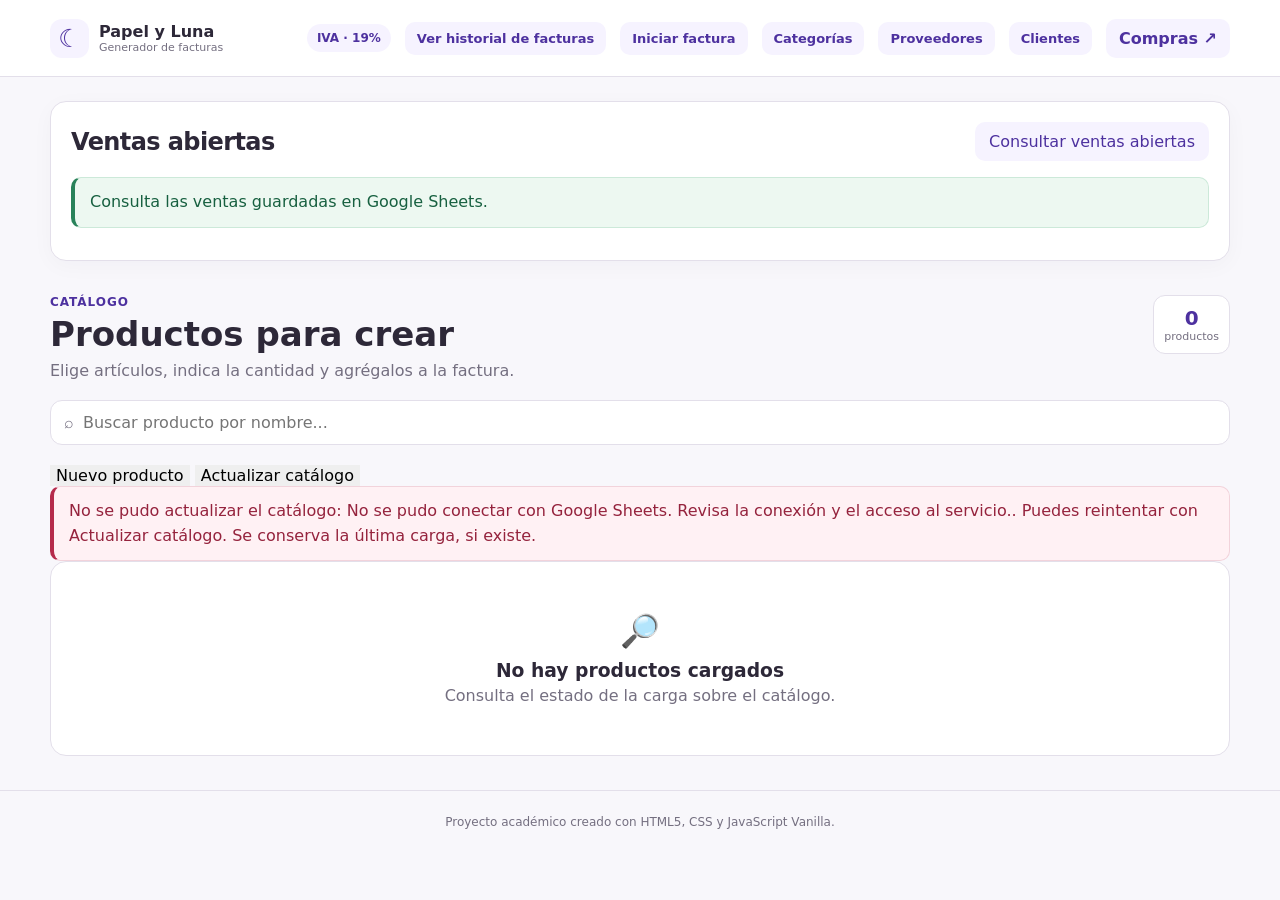
==== commit ee6464c2: "final" ====
--- a/facturacion/index.html
+++ b/facturacion/index.html
@@ -530,20 +530,20 @@
 
     <script src="utils.js?v=mvp2-ventas-2"></script>
 
-    <script src="api.js?v=mvp2-compras-1"></script>
-
-    <script src="categories.js?v=mvp2-ui-1"></script>
-    <script src="suppliers.js?v=mvp2-ui-1"></script>
-    <script src="customers.js?v=mvp2-ui-1"></script>
+    <script src="api.js?v=mvp2-servicio-20261006"></script>
+
+    <script src="categories.js?v=eliminar-2"></script>
+    <script src="suppliers.js?v=eliminar-2"></script>
+    <script src="customers.js?v=eliminar-2"></script>
     <script src="sale-customer.js?v=mvp2-ventas-2"></script>
-    <script src="open-sales.js?v=mvp2-ui-1"></script>
+    <script src="open-sales.js?v=mvp2-validacion-3"></script>
     <script src="sales-data.js?v=mvp2-ventas-2"></script>
     <script src="close-sales.js?v=mvp2-cierre-3"></script>
 
     <script src="products.js?v=mvp2-ventas-2"></script>
-    <script src="product-form.js?v=mvp2-ui-1"></script>
-
-    <script src="app.js?v=mvp2-ui-1"></script>
+    <script src="product-form.js?v=eliminar-2"></script>
+
+    <script src="app.js?v=mvp2-confirmacion-2"></script>
 
 </body>
 
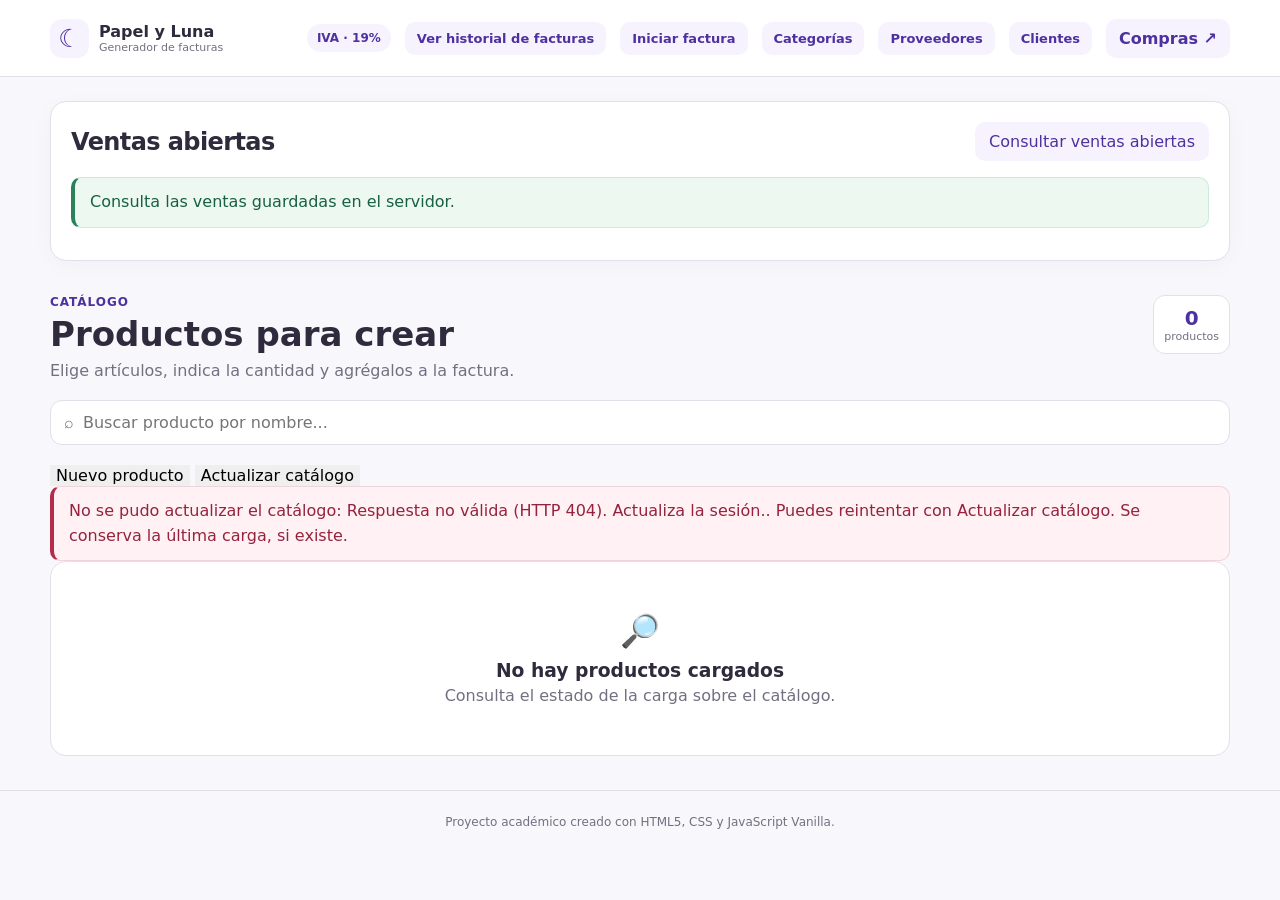
==== commit 1dc80b7b: "Preparar POS MVP 3 para desplegar en Render" ====
--- a/facturacion/index.html
+++ b/facturacion/index.html
@@ -24,6 +24,7 @@
         href="styles.css?v=mvp2-ventas-2"
     >
     <link rel="stylesheet" href="ui-theme.css?v=1">
+<link rel="stylesheet" href="mvp3.css">
 </head>
 
 
@@ -178,7 +179,7 @@
             <button id="recargarVentasAbiertas" type="button">Consultar ventas abiertas</button>
             <button id="reintentarCierre" type="button" hidden>Reintentar cierre pendiente</button>
         </div>
-        <p id="estadoVentasAbiertas" role="status" aria-live="polite">Consulta las ventas guardadas en Google Sheets.</p>
+        <p id="estadoVentasAbiertas" role="status" aria-live="polite">Consulta las ventas guardadas en el servidor.</p>
         <ul id="listaVentasAbiertas"></ul>
     </section>
 
@@ -410,10 +411,6 @@
                         <option value="nequi">
                             Nequi
                         </option>
-
-                        <option value="debito">
-                            Tarjeta débito
-                        </option>
                         <option value="debe">Debe</option>
 
                     </select>
@@ -545,6 +542,7 @@
 
     <script src="app.js?v=mvp2-confirmacion-2"></script>
 
+<script src="session-ui.js" defer></script>
 </body>
 
 </html>
--- a/facturacion/mvp3.css
+++ b/facturacion/mvp3.css
@@ -0,0 +1,16 @@
+:root{--luna:#6245c7;--luna-fondo:#f8f6fc;--luna-borde:#e4deef;--luna-texto:#302a3d}
+body{color:var(--luna-texto)}
+.mvp3-bar{display:flex;gap:1rem;align-items:center;flex-wrap:wrap;padding:1rem;margin:1rem;border:1px solid var(--luna-borde);border-radius:16px;background:white}
+.mvp3-bar a{color:var(--luna);font-weight:600}.mvp3-bar span{margin-right:auto}
+.mvp3-panel{max-width:1120px;margin:1.5rem auto;padding:1.5rem;border:1px solid var(--luna-borde);border-radius:20px;background:white}
+.mvp3-panel h1,.mvp3-panel h2{margin:0 0 1rem}.mvp3-panel label{display:grid;gap:.4rem;margin:.7rem 0}.mvp3-panel input,.mvp3-panel select,.mvp3-panel textarea{font:inherit;box-sizing:border-box;width:100%;padding:.7rem;border:1px solid var(--luna-borde);border-radius:10px;background:white;color:var(--luna-texto)}
+.mvp3-panel button,.mvp3-bar button{font:inherit;padding:.7rem 1rem;border:1px solid var(--luna-borde);border-radius:10px;background:#f3effd;color:#5134ad;cursor:pointer;margin:.2rem}
+.mvp3-panel button[type=submit]{background:var(--luna);color:white}.mvp3-panel button:disabled{opacity:.5;cursor:wait}
+.mvp3-panel .grid{display:grid;grid-template-columns:repeat(auto-fit,minmax(210px,1fr));gap:1rem}
+.mvp3-panel [role=status]{padding:.7rem;background:var(--luna-fondo);border-radius:10px;white-space:pre-wrap}
+.mvp3-panel .fila{padding:1rem 0;border-bottom:1px solid var(--luna-borde);overflow-wrap:anywhere}
+.mvp3-panel input[type=checkbox]{width:auto;justify-self:start}
+.login-panel{max-width:420px;margin:10vh auto}.mvp3-table{overflow:auto}.mvp3-panel table{width:100%;border-collapse:collapse}.mvp3-panel th,.mvp3-panel td{text-align:left;padding:.6rem;border-bottom:1px solid var(--luna-borde)}
+.mvp3-panel button:focus-visible,.mvp3-panel a:focus-visible{outline:3px solid #a99ae3;outline-offset:2px}
+@media(max-width:600px){.mvp3-panel{margin:.5rem;padding:1rem}.mvp3-bar{margin:.5rem}.mvp3-panel .grid{grid-template-columns:1fr}}
+@media print{.mvp3-bar,.no-imprimir{display:none!important}}
